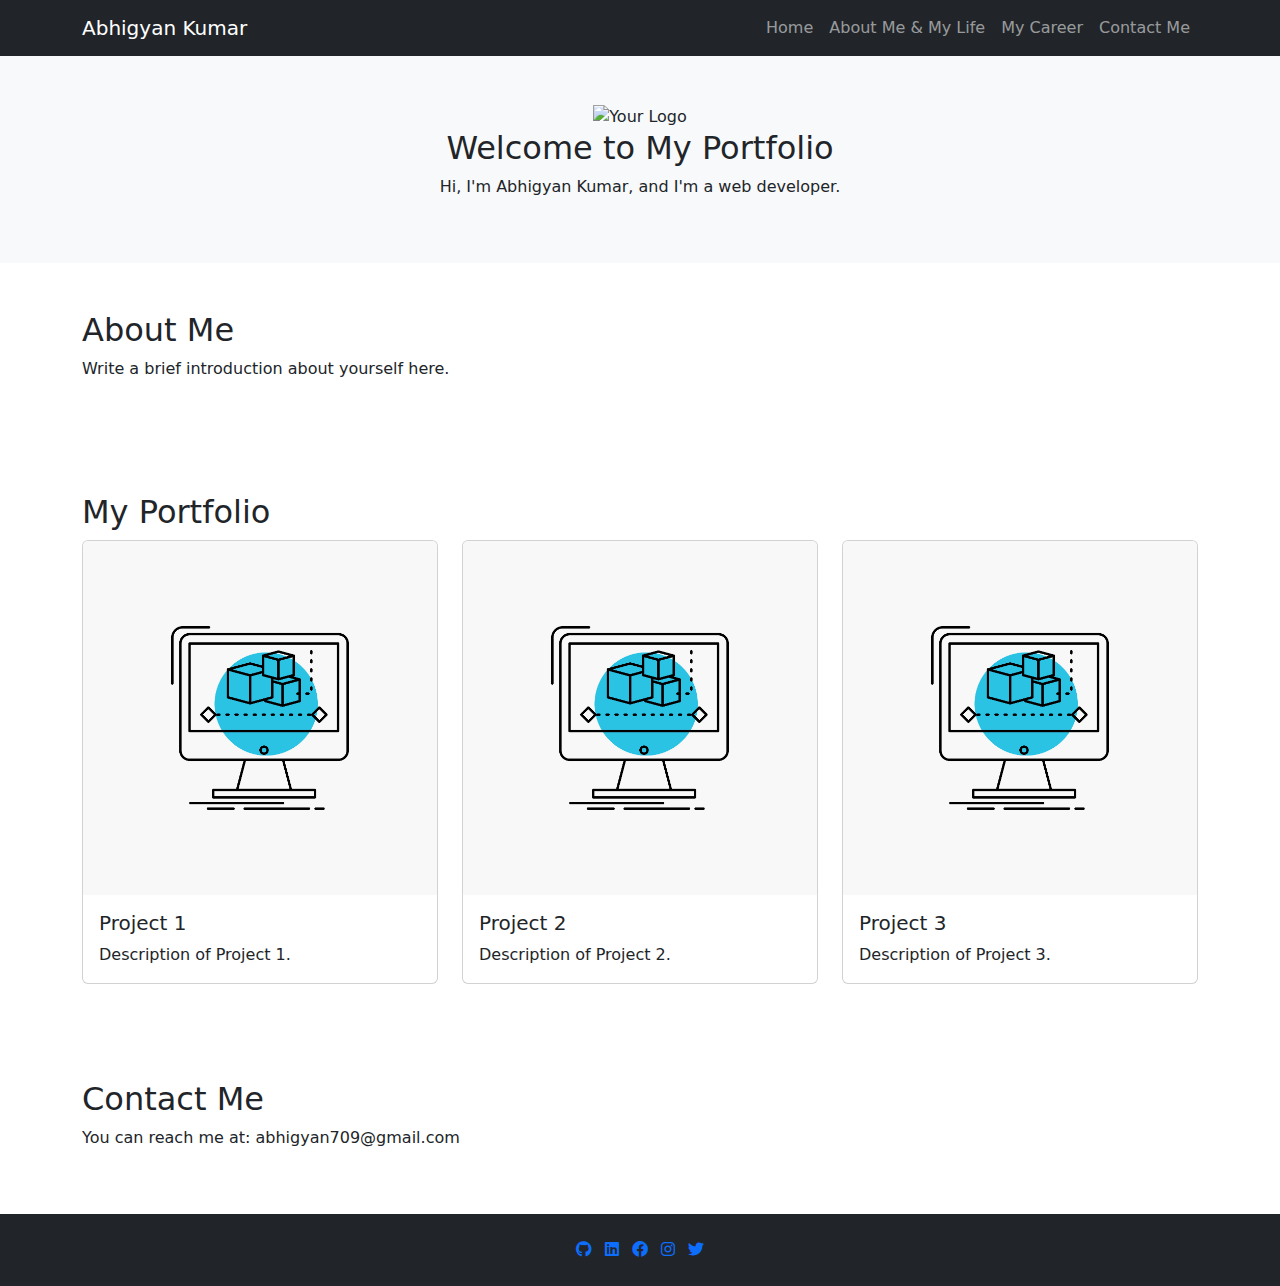
==== index.html @ c3f47814 "MInor Bug Fixes" ====
<!DOCTYPE html>
<html lang="en">
<head>
    <meta charset="UTF-8">
    <meta name="viewport" content="width=device-width, initial-scale=1.0">
    <title>Abhigyan Kumar - Portfolio</title>
    <!-- Bootstrap CSS -->
    <link rel="stylesheet" href="https://cdnjs.cloudflare.com/ajax/libs/bootstrap/5.3.0/css/bootstrap.min.css">
    <!-- Font Awesome -->
    <link rel="stylesheet" href="https://cdnjs.cloudflare.com/ajax/libs/font-awesome/6.0.0-beta3/css/all.min.css">
    <!-- Custom CSS -->
    <link rel="stylesheet" href="styles.css">
</head>
<body>
    <!-- Navigation bar -->
    <nav class="navbar navbar-expand-lg navbar-dark bg-dark">
        <div class="container">
            <a class="navbar-brand" href="#">Abhigyan Kumar</a>
            <button class="navbar-toggler" type="button" data-bs-toggle="collapse" data-bs-target="#navbarNav"
                aria-controls="navbarNav" aria-expanded="false" aria-label="Toggle navigation">
                <span class="navbar-toggler-icon"></span>
            </button>
            <div class="collapse navbar-collapse" id="navbarNav">
                <ul class="navbar-nav ms-auto">
                    <li class="nav-item">
                        <a class="nav-link" href="abhigyan-709.github.io">Home</a>
                    </li>
                    <!-- Point the About link to about.html -->
                    <li class="nav-item">
                        <a class="nav-link" href="about.html">About Me & My Life</a>
                    </li>
                    <li class="nav-item">
                        <a class="nav-link" href="#portfolio">My Career</a>
                    </li>
                    <li class="nav-item">
                        <a class="nav-link" href="#contact">Contact Me</a>
                    </li>
                </ul>
            </div>
        </div>
    </nav>

    <!-- Hero section -->
    <header class="hero bg-light text-center py-5">
        <div class="container">
            <!-- Add your SVG logo as an image -->
            <img src="images/ic2.svg" alt="Your Logo" width="100" height="100">

            <!-- Add your logo title or any other content here -->
            <h2>Welcome to My Portfolio</h2>
            <p>Hi, I'm Abhigyan Kumar, and I'm a web developer.</p>
        </div>
    </header>

    <!-- About section -->
    <section id="about" class="about py-5">
        <div class="container">
            <h2>About Me</h2>
            <p>
                Write a brief introduction about yourself here.
            </p>
        </div>
    </section>

    <!-- Portfolio section -->
    <section id="portfolio" class="portfolio py-5">
        <div class="container">
            <h2>My Portfolio</h2>
            <div class="row row-cols-1 row-cols-md-3 g-4">
                <!-- Project Card 1 -->
                <div class="col">
                    <div class="card project-card" data-bs-toggle="modal" data-bs-target="#projectModal">
                        <img src="ic1.png" class="card-img-top" alt="Project 1">
                        <div class="card-body">
                            <h5 class="card-title">Project 1</h5>
                            <p class="card-text">Description of Project 1.</p>
                        </div>
                    </div>
                </div>
    
                <!-- Project Card 2 -->
                <div class="col">
                    <div class="card project-card" data-bs-toggle="modal" data-bs-target="#projectModal">
                        <img src="ic1.png" class="card-img-top" alt="Project 2">
                        <div class="card-body">
                            <h5 class="card-title">Project 2</h5>
                            <p class="card-text">Description of Project 2.</p>
                        </div>
                    </div>
                </div>
    
                <!-- Project Card 3 -->
                <div class="col">
                    <div class="card project-card" data-bs-toggle="modal" data-bs-target="#projectModal">
                        <img src="ic1.png" class="card-img-top" alt="Project 3">
                        <div class="card-body">
                            <h5 class="card-title">Project 3</h5>
                            <p class="card-text">Description of Project 3.</p>
                        </div>
                    </div>
                </div>
            </div>
        </div>
    </section>

    <!-- Contact section -->
    <section id="contact" class="contact py-5">
        <div class="container">
            <h2>Contact Me</h2>
            <p>
                You can reach me at: abhigyan709@gmail.com
            </p>
        </div>
    </section>

    <!-- Footer section -->
    <footer class="footer bg-dark text-white text-center py-4">
        <div class="container">
            <ul class="list-inline mb-0">
                <li class="list-inline-item">
                    <a href="https://github.com/abhigyan-709" target="_blank" title="GitHub">
                        <i class="fab fa-github"></i>
                    </a>
                </li>
                <li class="list-inline-item">
                    <a href="https://www.linkedin.com/in/abhigyan709" target="_blank" title="LinkedIn">
                        <i class="fab fa-linkedin"></i>
                    </a>
                </li>
                <li class="list-inline-item">
                    <a href="https://www.facebook.com/kabhigyan709" target="_blank" title="Facebook">
                        <i class="fab fa-facebook"></i>
                    </a>
                </li>
                <li class="list-inline-item">
                    <a href="https://www.instagram.com/abhigyan_709" target="_blank" title="Instagram">
                        <i class="fab fa-instagram"></i>
                    </a>
                </li>
                <li class="list-inline-item">
                    <a href="https://twitter.com/abhigyan709" target="_blank" title="Twitter">
                        <i class="fab fa-twitter"></i>
                    </a>
                </li>
            </ul>
        </div>
    </footer>

    <!-- Bootstrap Modal for Project Details -->
    <div class="modal fade" id="projectModal" tabindex="-1" aria-labelledby="projectModalLabel" aria-hidden="true">
        <div class="modal-dialog modal-dialog-centered modal-lg">
            <div class="modal-content">
                <div class="modal-header">
                    <h5 class="modal-title" id="projectModalLabel">Project Details</h5>
                    <button type="button" class="btn-close" data-bs-dismiss="modal" aria-label="Close"></button>
                </div>
                <div class="modal-body">
                    <img src="path/to/project1.jpg" class="img-fluid" alt="Project 1">
                    <p>Description of Project 1.</p>
                </div>
            </div>
        </div>
    </div>

    <!-- Bootstrap JS -->
    <script src="https://cdnjs.cloudflare.com/ajax/libs/bootstrap/5.3.0/js/bootstrap.bundle.min.js"></script>
    <!-- Custom JS -->
    <script src="script.js"></script>
</body>
</html>
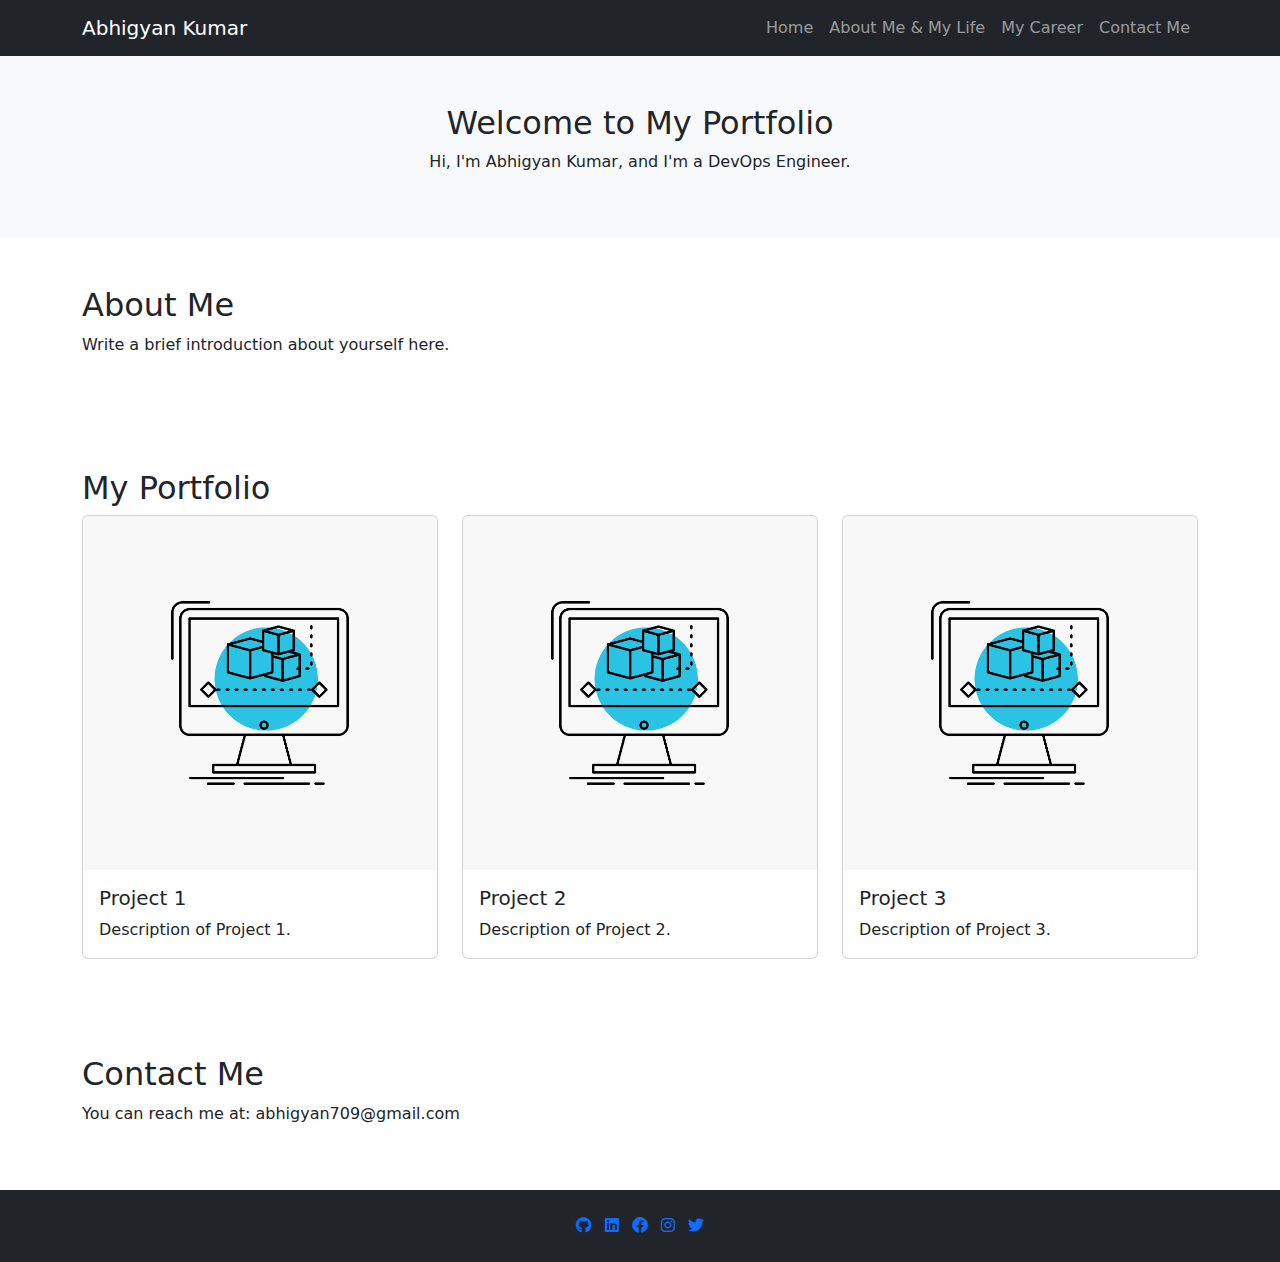
==== commit a5ce0370: "Portifolio Section updated" ====
--- a/index.html
+++ b/index.html
@@ -3,7 +3,7 @@
 <head>
     <meta charset="UTF-8">
     <meta name="viewport" content="width=device-width, initial-scale=1.0">
-    <title>Abhigyan Kumar - Portfolio</title>
+    <title>abhigyan709</title>
     <!-- Bootstrap CSS -->
     <link rel="stylesheet" href="https://cdnjs.cloudflare.com/ajax/libs/bootstrap/5.3.0/css/bootstrap.min.css">
     <!-- Font Awesome -->
@@ -15,7 +15,7 @@
     <!-- Navigation bar -->
     <nav class="navbar navbar-expand-lg navbar-dark bg-dark">
         <div class="container">
-            <a class="navbar-brand" href="#">Abhigyan Kumar</a>
+            <a class="navbar-brand" href="abhigyan-709.github.io">Abhigyan Kumar</a>
             <button class="navbar-toggler" type="button" data-bs-toggle="collapse" data-bs-target="#navbarNav"
                 aria-controls="navbarNav" aria-expanded="false" aria-label="Toggle navigation">
                 <span class="navbar-toggler-icon"></span>
@@ -30,10 +30,10 @@
                         <a class="nav-link" href="about.html">About Me & My Life</a>
                     </li>
                     <li class="nav-item">
-                        <a class="nav-link" href="#portfolio">My Career</a>
+                        <a class="nav-link" href="portfolio.html">My Career</a>
                     </li>
                     <li class="nav-item">
-                        <a class="nav-link" href="#contact">Contact Me</a>
+                        <a class="nav-link" href="contact.html">Contact Me</a>
                     </li>
                 </ul>
             </div>
@@ -44,11 +44,9 @@
     <header class="hero bg-light text-center py-5">
         <div class="container">
             <!-- Add your SVG logo as an image -->
-            <img src="images/ic2.svg" alt="Your Logo" width="100" height="100">
-
             <!-- Add your logo title or any other content here -->
             <h2>Welcome to My Portfolio</h2>
-            <p>Hi, I'm Abhigyan Kumar, and I'm a web developer.</p>
+            <p>Hi, I'm Abhigyan Kumar, and I'm a DevOps Engineer.</p>
         </div>
     </header>
 
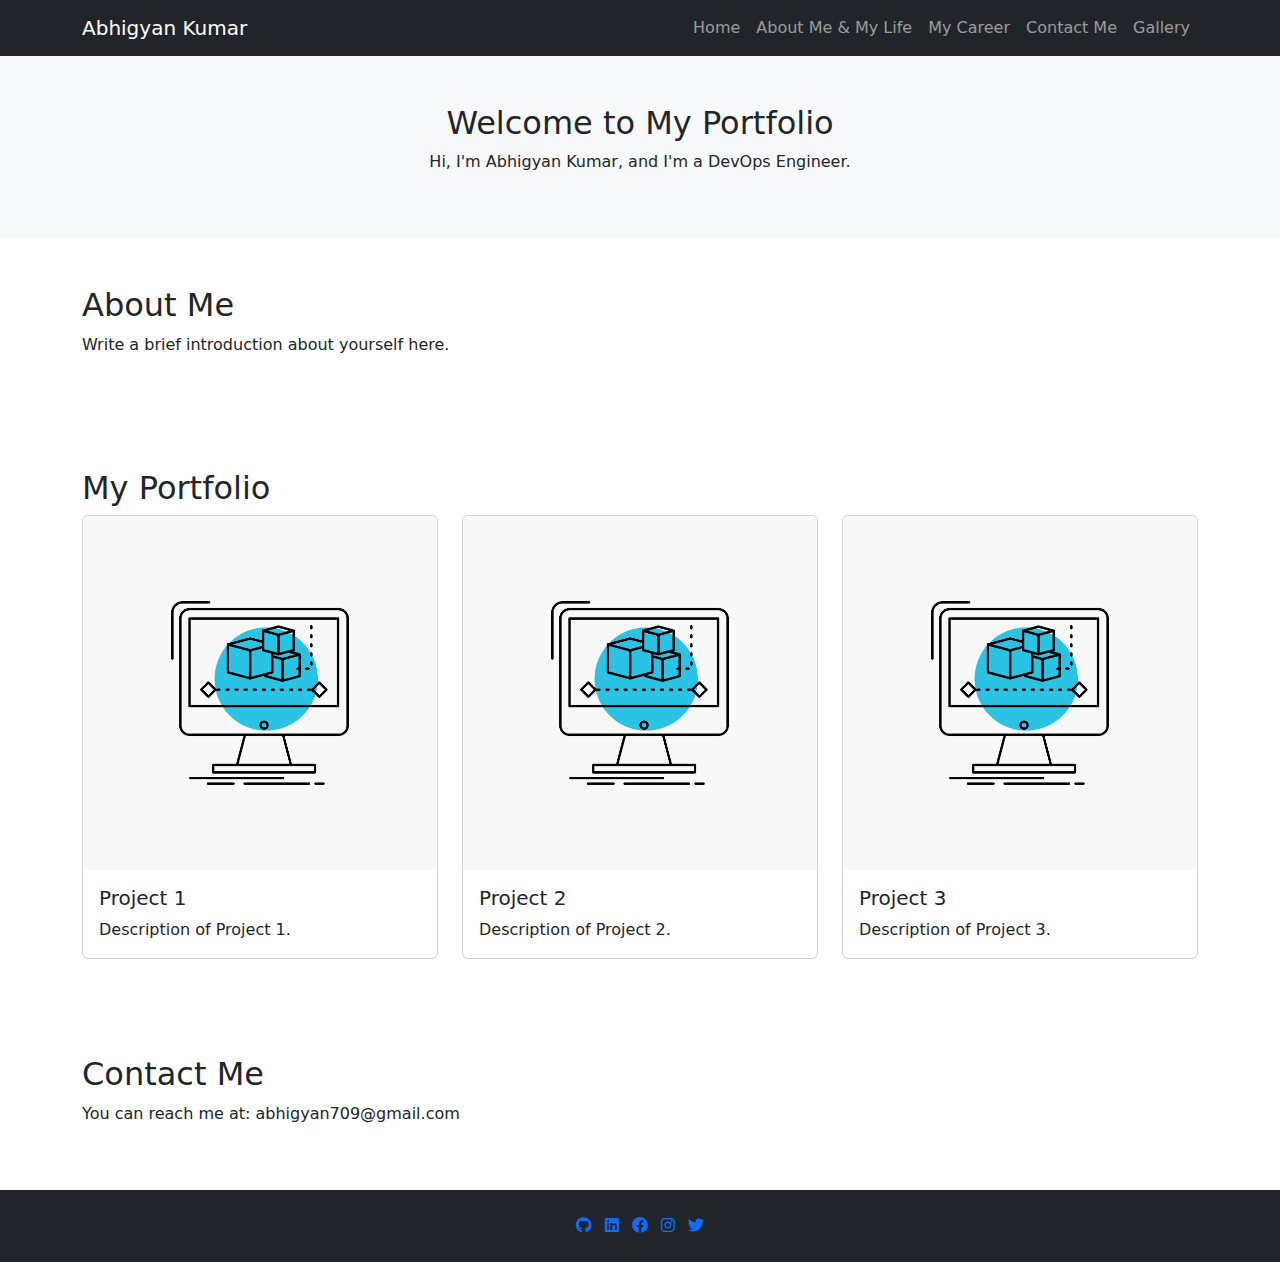
==== commit 893aa4c8: "Gallery Page Added" ====
--- a/index.html
+++ b/index.html
@@ -10,9 +10,53 @@
     <link rel="stylesheet" href="https://cdnjs.cloudflare.com/ajax/libs/font-awesome/6.0.0-beta3/css/all.min.css">
     <!-- Custom CSS -->
     <link rel="stylesheet" href="styles.css">
+
+    <!-- Custom CSS for slide-in animation -->
+
+    <!-- Custom CSS for slide-in animation -->
+    <style>
+        /* Add your custom CSS styles for the preloader here */
+        #preloader {
+            position: fixed;
+            top: 0;
+            left: 0;
+            width: 100%;
+            height: 100%;
+            background-color: #ffffff;
+            z-index: 9999;
+            display: flex;
+            justify-content: center;
+            align-items: center;
+        }
+
+        #preloader .spinner-border {
+            width: 3rem;
+            height: 3rem;
+            color: #007bff;
+        }
+
+        /* Slide-in animation */
+        section {
+            opacity: 0;
+            transform: translateY(20px);
+            transition: opacity 1s ease, transform 1s ease;
+        }
+
+        section.show {
+            opacity: 1;
+            transform: translateY(0);
+        }
+    </style>
 </head>
 <body>
+    <!-- Preloader -->
+    <div id="preloader">
+        <div class="spinner-border" role="status">
+            <span class="visually-hidden">Loading...</span>
+        </div>
+    </div>
     <!-- Navigation bar -->
+    <div id="animation-container"></div>
     <nav class="navbar navbar-expand-lg navbar-dark bg-dark">
         <div class="container">
             <a class="navbar-brand" href="abhigyan-709.github.io">Abhigyan Kumar</a>
@@ -30,10 +74,13 @@
                         <a class="nav-link" href="about.html">About Me & My Life</a>
                     </li>
                     <li class="nav-item">
-                        <a class="nav-link" href="portfolio.html">My Career</a>
+                        <a class="nav-link" href="career.html">My Career</a>
                     </li>
                     <li class="nav-item">
                         <a class="nav-link" href="contact.html">Contact Me</a>
+                    </li>
+                    <li class="nav-item">
+                        <a class="nav-link" href="gallery.html">Gallery</a>
                     </li>
                 </ul>
             </div>
@@ -164,5 +211,19 @@
     <script src="https://cdnjs.cloudflare.com/ajax/libs/bootstrap/5.3.0/js/bootstrap.bundle.min.js"></script>
     <!-- Custom JS -->
     <script src="script.js"></script>
+    <script>
+        // JavaScript to hide the preloader and trigger the slide-in animation when the page is fully loaded
+        window.addEventListener("load", function () {
+            const preloader = document.getElementById("preloader");
+            preloader.style.display = "none";
+
+            const sections = document.querySelectorAll("section");
+            sections.forEach((section) => {
+                section.classList.add("show");
+            });
+        });
+    </script>
 </body>
 </html>
+
+
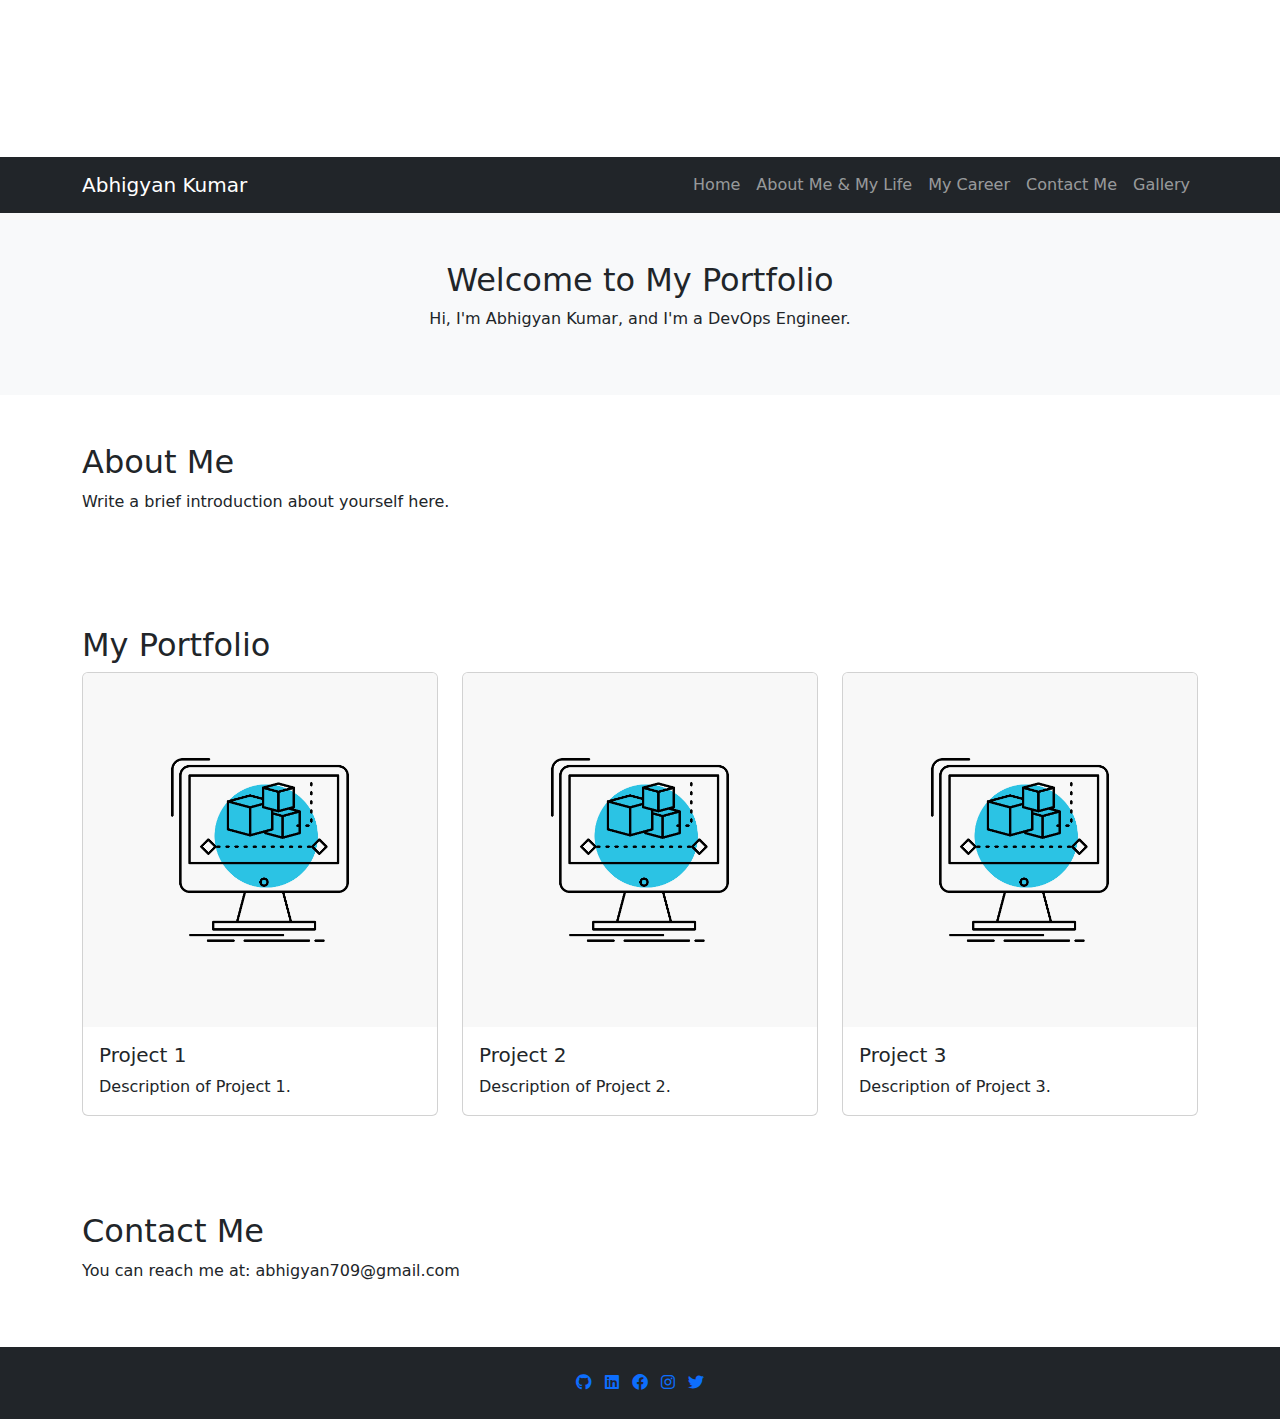
==== commit 1ec45dcd: "Minor Bug Fixes" ====
--- a/index.html
+++ b/index.html
@@ -10,9 +10,7 @@
     <link rel="stylesheet" href="https://cdnjs.cloudflare.com/ajax/libs/font-awesome/6.0.0-beta3/css/all.min.css">
     <!-- Custom CSS -->
     <link rel="stylesheet" href="styles.css">
-
-    <!-- Custom CSS for slide-in animation -->
-
+    
     <!-- Custom CSS for slide-in animation -->
     <style>
         /* Add your custom CSS styles for the preloader here */
@@ -55,6 +53,8 @@
             <span class="visually-hidden">Loading...</span>
         </div>
     </div>
+
+    <canvas id="canvas"></canvas>
     <!-- Navigation bar -->
     <div id="animation-container"></div>
     <nav class="navbar navbar-expand-lg navbar-dark bg-dark">
@@ -114,7 +114,7 @@
             <div class="row row-cols-1 row-cols-md-3 g-4">
                 <!-- Project Card 1 -->
                 <div class="col">
-                    <div class="card project-card" data-bs-toggle="modal" data-bs-target="#projectModal">
+                    <div class="card project-card" data-bs-toggle="modal" data-bs-target="#projectModal1">
                         <img src="ic1.png" class="card-img-top" alt="Project 1">
                         <div class="card-body">
                             <h5 class="card-title">Project 1</h5>
@@ -122,10 +122,10 @@
                         </div>
                     </div>
                 </div>
-    
+
                 <!-- Project Card 2 -->
                 <div class="col">
-                    <div class="card project-card" data-bs-toggle="modal" data-bs-target="#projectModal">
+                    <div class="card project-card" data-bs-toggle="modal" data-bs-target="#projectModal2">
                         <img src="ic1.png" class="card-img-top" alt="Project 2">
                         <div class="card-body">
                             <h5 class="card-title">Project 2</h5>
@@ -133,10 +133,10 @@
                         </div>
                     </div>
                 </div>
-    
+
                 <!-- Project Card 3 -->
                 <div class="col">
-                    <div class="card project-card" data-bs-toggle="modal" data-bs-target="#projectModal">
+                    <div class="card project-card" data-bs-toggle="modal" data-bs-target="#projectModal3">
                         <img src="ic1.png" class="card-img-top" alt="Project 3">
                         <div class="card-body">
                             <h5 class="card-title">Project 3</h5>
@@ -191,39 +191,115 @@
         </div>
     </footer>
 
-    <!-- Bootstrap Modal for Project Details -->
-    <div class="modal fade" id="projectModal" tabindex="-1" aria-labelledby="projectModalLabel" aria-hidden="true">
-        <div class="modal-dialog modal-dialog-centered modal-lg">
-            <div class="modal-content">
-                <div class="modal-header">
-                    <h5 class="modal-title" id="projectModalLabel">Project Details</h5>
-                    <button type="button" class="btn-close" data-bs-dismiss="modal" aria-label="Close"></button>
-                </div>
-                <div class="modal-body">
-                    <img src="path/to/project1.jpg" class="img-fluid" alt="Project 1">
-                    <p>Description of Project 1.</p>
-                </div>
+    <!-- ... (previous HTML code) ... -->
+
+<!-- Bootstrap Modal for Project Details - Project 1 -->
+<div class="modal fade" id="projectModal1" tabindex="-1" aria-labelledby="projectModalLabel1" aria-hidden="true">
+    <div class="modal-dialog modal-dialog-centered modal-lg">
+        <div class="modal-content">
+            <div class="modal-header">
+                <h5 class="modal-title" id="projectModalLabel1">Project Details - Project 1</h5>
+                <button type="button" class="btn-close" data-bs-dismiss="modal" aria-label="Close"></button>
+            </div>
+            <div class="modal-body">
+                <img src="path/to/project1.jpg" class="img-fluid" alt="Project 1">
+                <p>Description of Project 1.</p>
             </div>
         </div>
     </div>
-
-    <!-- Bootstrap JS -->
-    <script src="https://cdnjs.cloudflare.com/ajax/libs/bootstrap/5.3.0/js/bootstrap.bundle.min.js"></script>
-    <!-- Custom JS -->
-    <script src="script.js"></script>
-    <script>
-        // JavaScript to hide the preloader and trigger the slide-in animation when the page is fully loaded
-        window.addEventListener("load", function () {
-            const preloader = document.getElementById("preloader");
-            preloader.style.display = "none";
-
-            const sections = document.querySelectorAll("section");
-            sections.forEach((section) => {
-                section.classList.add("show");
+</div>
+
+<!-- Bootstrap Modal for Project Details - Project 2 -->
+<div class="modal fade" id="projectModal2" tabindex="-1" aria-labelledby="projectModalLabel2" aria-hidden="true">
+    <div class="modal-dialog modal-dialog-centered modal-lg">
+        <div class="modal-content">
+            <div class="modal-header">
+                <h5 class="modal-title" id="projectModalLabel2">Project Details - Project 2</h5>
+                <button type="button" class="btn-close" data-bs-dismiss="modal" aria-label="Close"></button>
+            </div>
+            <div class="modal-body">
+                <img src="path/to/project2.jpg" class="img-fluid" alt="Project 2">
+                <p>Description of Project 2.</p>
+            </div>
+        </div>
+    </div>
+</div>
+
+<!-- Bootstrap Modal for Project Details - Project 3 -->
+<div class="modal fade" id="projectModal3" tabindex="-1" aria-labelledby="projectModalLabel3" aria-hidden="true">
+    <div class="modal-dialog modal-dialog-centered modal-lg">
+        <div class="modal-content">
+            <div class="modal-header">
+                <h5 class="modal-title" id="projectModalLabel3">Project Details - Project 3</h5>
+                <button type="button" class="btn-close" data-bs-dismiss="modal" aria-label="Close"></button>
+            </div>
+            <div class="modal-body">
+                <img src="path/to/project3.jpg" class="img-fluid" alt="Project 3">
+                <p>Description of Project 3.</p>
+            </div>
+        </div>
+    </div>
+</div>
+
+<!-- ... (previous HTML code) ... -->
+
+<!-- ... (previous HTML code) ... -->
+<!-- ... (previous HTML code) ... -->
+
+<!-- Bootstrap JS -->
+<script src="https://cdnjs.cloudflare.com/ajax/libs/bootstrap/5.3.0/js/bootstrap.bundle.min.js"></script>
+<!-- Custom JS -->
+<script src="script.js"></script>
+<script>
+    // JavaScript to hide the preloader and trigger the slide-in animation when the page is fully loaded
+    window.addEventListener("load", function () {
+        const preloader = document.getElementById("preloader");
+        preloader.style.display = "none";
+
+        const sections = document.querySelectorAll("section");
+        sections.forEach((section) => {
+            section.classList.add("show");
+        });
+
+        // Show project details modal when a project card is clicked
+        const projectCards = document.querySelectorAll('.project-card');
+        projectCards.forEach(card => {
+            card.addEventListener('click', () => {
+                const targetModal = card.dataset.bsTarget;
+                const projectModal = new bootstrap.Modal(document.getElementById(targetModal));
+                projectModal.show();
             });
         });
-    </script>
+
+        // Close the modal when clicking the close button
+        const closeButtons = document.querySelectorAll('.modal .btn-close');
+        closeButtons.forEach(button => {
+            button.addEventListener('click', () => {
+                const modal = button.closest('.modal');
+                const projectModal = bootstrap.Modal.getInstance(modal);
+                projectModal.hide();
+            });
+        });
+
+        // Close the modal when clicking outside of it
+        const modals = document.querySelectorAll('.modal');
+        modals.forEach(modal => {
+            modal.addEventListener('hidden.bs.modal', () => {
+                const projectModal = bootstrap.Modal.getInstance(modal);
+                projectModal.hide();
+            });
+        });
+    });
+
+    // Smooth scroll effect for navigation links
+    document.querySelectorAll('a[href^="#"]').forEach(anchor => {
+        anchor.addEventListener('click', function (e) {
+            e.preventDefault();
+            document.querySelector(this.getAttribute('href')).scrollIntoView({
+                behavior: 'smooth'
+            });
+        });
+    });
+</script>
 </body>
 </html>
-
-
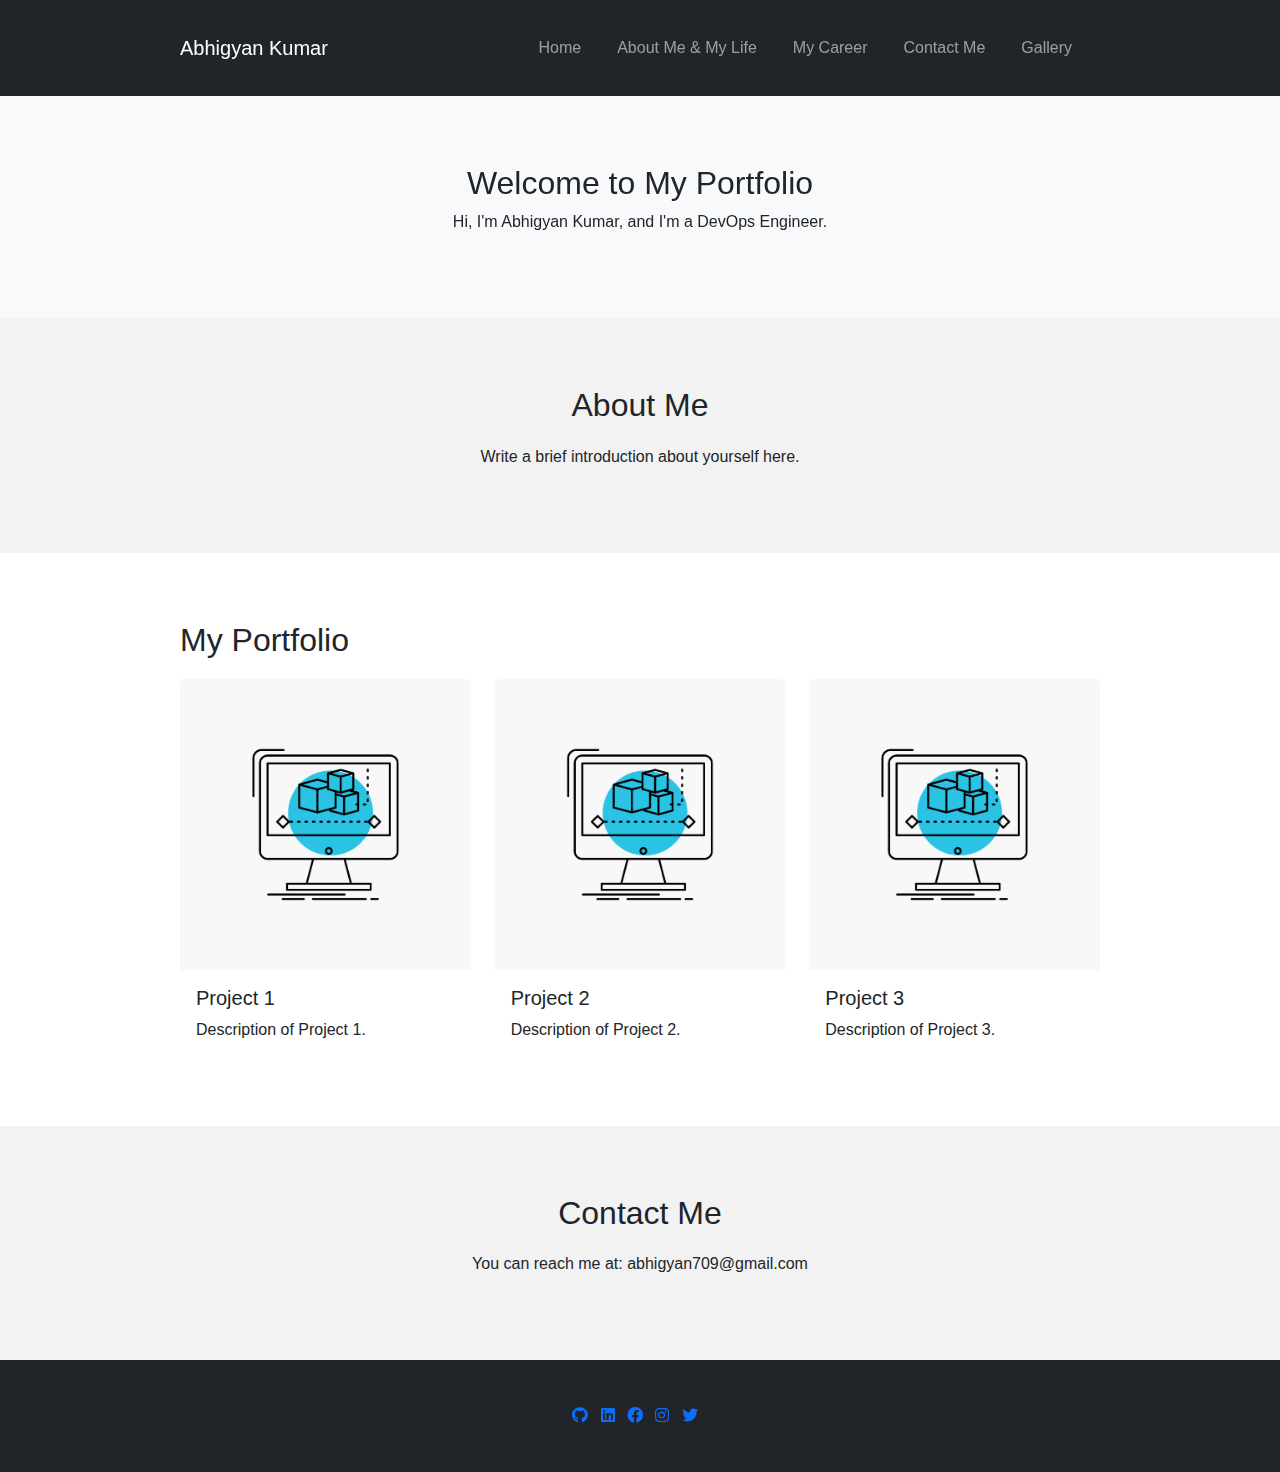
==== commit 3594d97f: "Minor Bug Fixes" ====
--- a/index.html
+++ b/index.html
@@ -1,50 +1,16 @@
 <!DOCTYPE html>
 <html lang="en">
 <head>
+
+
     <meta charset="UTF-8">
     <meta name="viewport" content="width=device-width, initial-scale=1.0">
     <title>abhigyan709</title>
-    <!-- Bootstrap CSS -->
     <link rel="stylesheet" href="https://cdnjs.cloudflare.com/ajax/libs/bootstrap/5.3.0/css/bootstrap.min.css">
-    <!-- Font Awesome -->
     <link rel="stylesheet" href="https://cdnjs.cloudflare.com/ajax/libs/font-awesome/6.0.0-beta3/css/all.min.css">
-    <!-- Custom CSS -->
     <link rel="stylesheet" href="styles.css">
-    
-    <!-- Custom CSS for slide-in animation -->
-    <style>
-        /* Add your custom CSS styles for the preloader here */
-        #preloader {
-            position: fixed;
-            top: 0;
-            left: 0;
-            width: 100%;
-            height: 100%;
-            background-color: #ffffff;
-            z-index: 9999;
-            display: flex;
-            justify-content: center;
-            align-items: center;
-        }
-
-        #preloader .spinner-border {
-            width: 3rem;
-            height: 3rem;
-            color: #007bff;
-        }
-
-        /* Slide-in animation */
-        section {
-            opacity: 0;
-            transform: translateY(20px);
-            transition: opacity 1s ease, transform 1s ease;
-        }
-
-        section.show {
-            opacity: 1;
-            transform: translateY(0);
-        }
-    </style>
+    <script src="https://cdnjs.cloudflare.com/ajax/libs/bootstrap/5.3.0/js/bootstrap.bundle.min.js"></script>
+
 </head>
 <body>
     <!-- Preloader -->
@@ -241,65 +207,11 @@
     </div>
 </div>
 
-<!-- ... (previous HTML code) ... -->
-
-<!-- ... (previous HTML code) ... -->
-<!-- ... (previous HTML code) ... -->
-
-<!-- Bootstrap JS -->
-<script src="https://cdnjs.cloudflare.com/ajax/libs/bootstrap/5.3.0/js/bootstrap.bundle.min.js"></script>
+
 <!-- Custom JS -->
 <script src="script.js"></script>
 <script>
-    // JavaScript to hide the preloader and trigger the slide-in animation when the page is fully loaded
-    window.addEventListener("load", function () {
-        const preloader = document.getElementById("preloader");
-        preloader.style.display = "none";
-
-        const sections = document.querySelectorAll("section");
-        sections.forEach((section) => {
-            section.classList.add("show");
-        });
-
-        // Show project details modal when a project card is clicked
-        const projectCards = document.querySelectorAll('.project-card');
-        projectCards.forEach(card => {
-            card.addEventListener('click', () => {
-                const targetModal = card.dataset.bsTarget;
-                const projectModal = new bootstrap.Modal(document.getElementById(targetModal));
-                projectModal.show();
-            });
-        });
-
-        // Close the modal when clicking the close button
-        const closeButtons = document.querySelectorAll('.modal .btn-close');
-        closeButtons.forEach(button => {
-            button.addEventListener('click', () => {
-                const modal = button.closest('.modal');
-                const projectModal = bootstrap.Modal.getInstance(modal);
-                projectModal.hide();
-            });
-        });
-
-        // Close the modal when clicking outside of it
-        const modals = document.querySelectorAll('.modal');
-        modals.forEach(modal => {
-            modal.addEventListener('hidden.bs.modal', () => {
-                const projectModal = bootstrap.Modal.getInstance(modal);
-                projectModal.hide();
-            });
-        });
-    });
-
-    // Smooth scroll effect for navigation links
-    document.querySelectorAll('a[href^="#"]').forEach(anchor => {
-        anchor.addEventListener('click', function (e) {
-            e.preventDefault();
-            document.querySelector(this.getAttribute('href')).scrollIntoView({
-                behavior: 'smooth'
-            });
-        });
-    });
+    
 </script>
 </body>
 </html>
--- a/styles.css
+++ b/styles.css
@@ -0,0 +1,258 @@
+/* Global Styles */
+body {
+    font-family: Arial, sans-serif;
+    margin: 0;
+    padding: 0;
+}
+
+.container {
+    max-width: 960px;
+    margin: 0 auto;
+    padding: 20px;
+}
+
+nav {
+    background-color: #333;
+    color: #fff;
+    padding: 10px 0;
+}
+
+nav h1 {
+    margin: 0;
+    padding: 10px;
+}
+
+nav ul {
+    list-style: none;
+    display: flex;
+}
+
+nav ul li {
+    margin-right: 20px;
+}
+
+nav ul li a {
+    color: #fff;
+    text-decoration: none;
+}
+
+/* Header */
+header.hero {
+    background-color: #007BFF;
+    text-align: center;
+    padding: 100px 0;
+}
+
+/* About section */
+section.about {
+    background-color: #f2f2f2;
+    text-align: center;
+    padding: 80px 0;
+}
+
+section.about h2 {
+    margin-bottom: 20px;
+}
+
+/* Portfolio section */
+section.portfolio {
+    background-color: #fff;
+    padding: 80px 0;
+}
+
+section.portfolio h2 {
+    margin-bottom: 20px;
+}
+
+/* Contact section */
+section.contact {
+    background-color: #f2f2f2;
+    text-align: center;
+    padding: 80px 0;
+}
+
+section.contact h2 {
+    margin-bottom: 20px;
+}
+
+/* Footer section */
+footer.footer {
+    background-color: #333;
+    color: #fff;
+}
+
+footer.footer ul {
+    padding: 0;
+}
+
+footer.footer ul li {
+    display: inline-block;
+    margin-right: 10px;
+}
+
+
+/* Add custom CSS styles for the gallery images */
+/* Add custom CSS styles for the gallery images */
+/* Add custom CSS styles for the gallery images */
+#galleryImages .card {
+    height: 100%;
+}
+
+#galleryImages .card-img-top {
+    object-fit: cover;
+    height: 200px; /* Adjust the height as needed */
+    cursor: pointer; /* Add a pointer cursor to indicate clickable image */
+}
+
+/* CSS for the Modal */
+.modal {
+    display: none; /* Hidden by default */
+    position: fixed; /* Stay in place */
+    z-index: 1; /* Sit on top */
+    padding-top: 50px; /* Add space for the close button */
+    left: 0;
+    top: 0;
+    width: 100%; /* Full width */
+    height: 100%; /* Full height */
+    overflow: auto; /* Enable scrolling if needed */
+    background-color: rgba(0, 0, 0, 0.9); /* Black background with opacity */
+}
+
+.modal-content {
+    max-width: 30%; /* Set a maximum width for the modal content */
+    max-height: 50vh; /* Set a maximum height for the modal content */
+    margin: auto;
+    display: block;
+}
+.close {
+    position: absolute;
+    top: 15px;
+    right: 35px;
+    color: #f1f1f1;
+    font-size: 40px;
+    font-weight: bold;
+    cursor: pointer;
+}
+
+.close:hover,
+.close:focus {
+    color: #bbb;
+    text-decoration: none;
+    cursor: pointer;
+}
+
+
+
+.skill-badge {
+    width: 120px; /* You can adjust the width to your preferred size */
+    height: auto; /* The height will adjust automatically to maintain the aspect ratio */
+}
+
+/* Flip Box */
+.flip-box {
+    background-color: transparent;
+    perspective: 1000px;
+}
+
+.flip-box-inner {
+    position: relative;
+    width: 100%;
+    height: 100%;
+    text-align: center;
+    transition: transform 0.8s;
+    transform-style: preserve-3d;
+}
+
+.flip-box-front, .flip-box-back {
+    position: absolute;
+    width: 100%;
+    height: 100%;
+    -webkit-backface-visibility: hidden;
+    backface-visibility: hidden;
+}
+
+.flip-box-front {
+    background-color: #f2f2f2;
+}
+
+.flip-box-back {
+    background-color: #007BFF;
+    color: #fff;
+    transform: rotateY(180deg);
+}
+
+.flip-box:hover .flip-box-inner {
+    transform: rotateY(180deg);
+}
+
+/* Flip Box Card Content */
+.card.project-card {
+    border: none;
+    box-shadow: none;
+}
+
+.card.project-card-details {
+    padding: 20px;
+}
+
+
+body {
+	background: tranparent;
+	margin: 0rem;
+	min-height: 100vh;
+	font-family: Futura, sans-serif;
+}
+#canvas, #text {
+	position: absolute;
+	display: block;
+	top: 0;
+	left: 0;
+	z-index: -1;
+}
+#text {
+  min-height: 100vh;
+  width: 100vw;
+  z-index: 1;
+  color: #fff;
+  text-transform: uppercase;
+  font-size: 8vmin;
+  display: flex;
+  align-items: center;
+  justify-content: center;
+  text-align: center;
+}
+#text h1 {
+	opacity: 0.9
+}
+
+
+#preloader {
+    position: fixed;
+    top: 0;
+    left: 0;
+    width: 100%;
+    height: 100%;
+    background-color: #ffffff;
+    z-index: 9999;
+    display: flex;
+    justify-content: center;
+    align-items: center;
+}
+
+#preloader .spinner-border {
+    width: 3rem;
+    height: 3rem;
+    color: #007bff;
+}
+
+/* Slide-in animation */
+section {
+    opacity: 0;
+    transform: translateY(20px);
+    transition: opacity 1s ease, transform 1s ease;
+}
+
+section.show {
+    opacity: 1;
+    transform: translateY(0);
+}